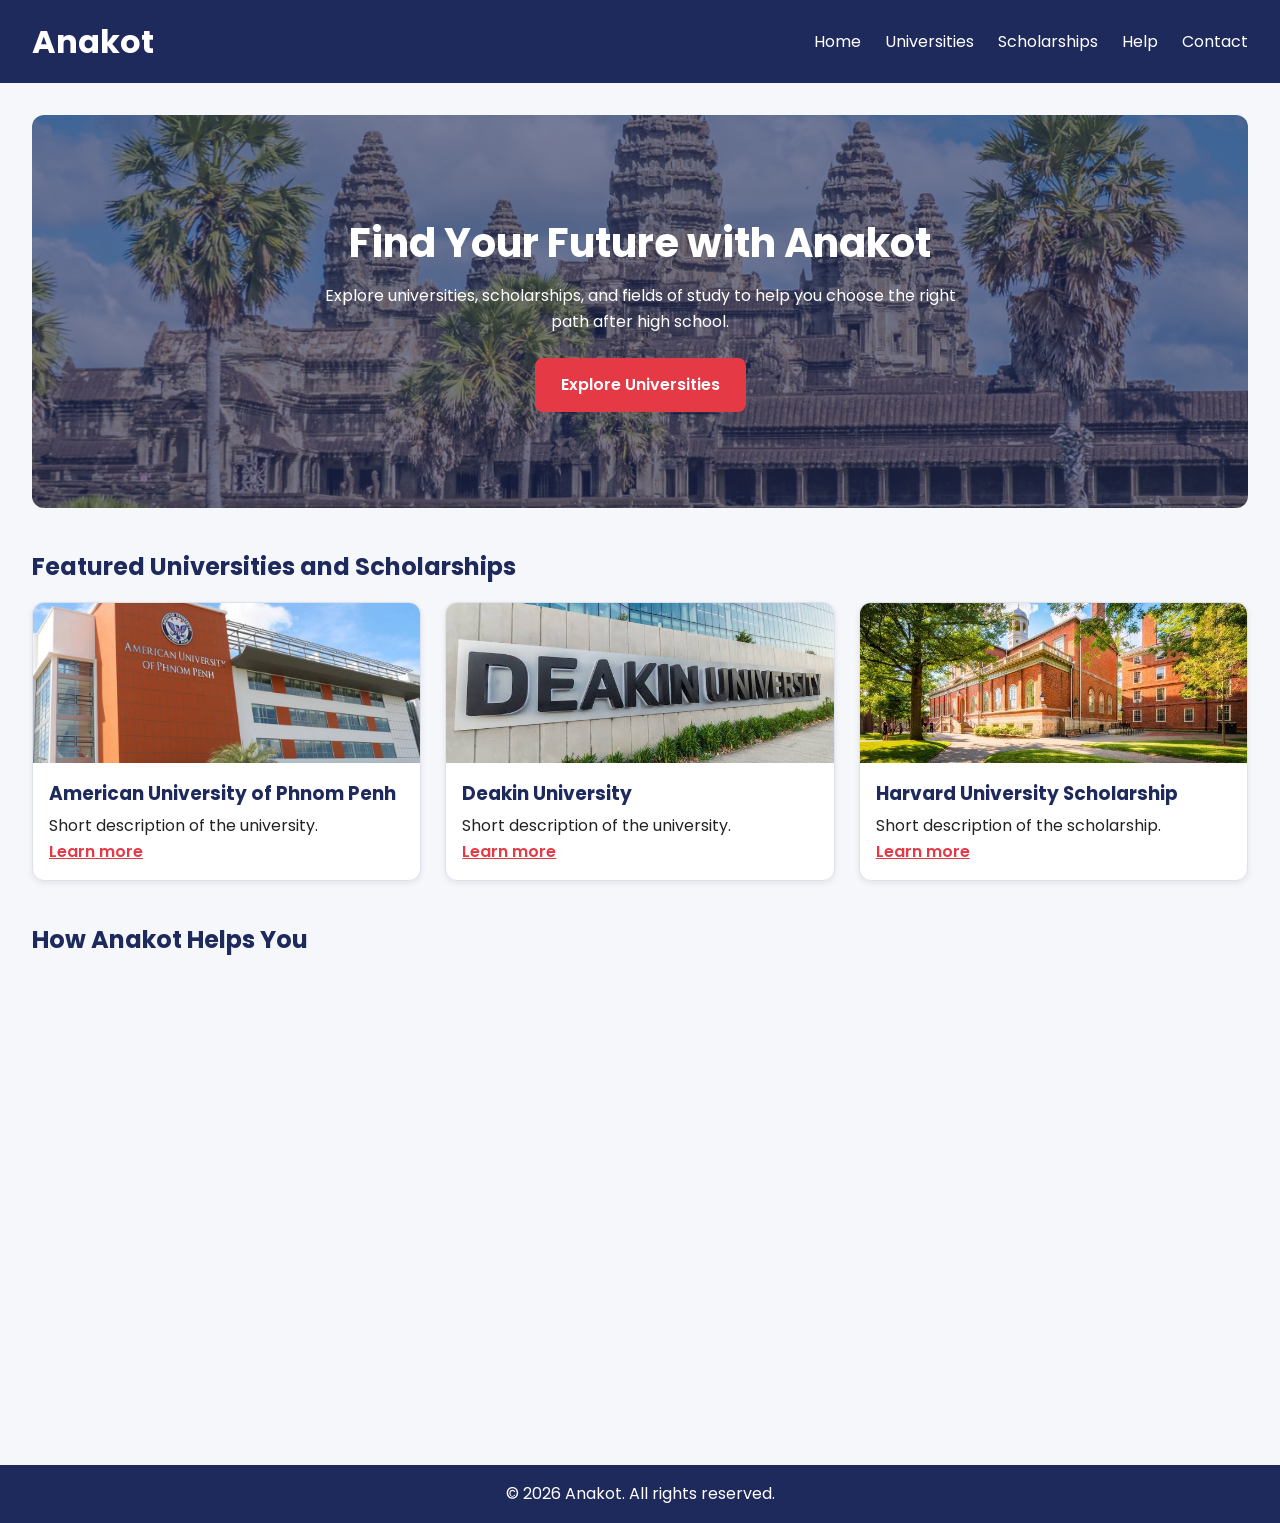
==== index.html @ ce78c789 "Add Home page and page skeletons" ====
<!DOCTYPE html>
<html lang="en">
<head>
  <meta charset="UTF-8">
  <meta name="viewport" content="width=device-width, initial-scale=1.0">
  <title>Anakot - Home</title>
  <link rel="stylesheet" href="style.css">
</head>
<body>
  <header>
    <h1>Anakot</h1>
    <nav>
      <ul>
        <li><a href="index.html">Home</a></li>
        <li><a href="universities.html">Universities</a></li>
        <li><a href="scholarships.html">Scholarships</a></li>
        <li><a href="help.html">Help</a></li>
        <li><a href="contact.html">Contact</a></li>
      </ul>
    </nav>
  </header>

  <main>
    <section class="hero">
      <h2>Find Your Future with Anakot</h2>
      <p>Explore universities, scholarships, and fields of study to help you choose the right path after high school.</p>
      <a class="btn" href="universities.html">Explore Universities</a>
    </section>

    <section>
      <h2 class="section-title">Featured Universities and Scholarships</h2>
      <div class="card-grid">
        <article class="card">
          <img src="images/uni1.jpg" alt="University 1 campus">
          <div class="card-body">
            <h3>American University of Phnom Penh</h3>
            <p>Short description of the university.</p>
            <a href="universities.html">Learn more</a>
          </div>
        </article>

        <article class="card">
          <img src="images/uni2.jpg" alt="University 2 campus">
          <div class="card-body">
            <h3>Deakin University</h3>
            <p>Short description of the university.</p>
            <a href="universities.html">Learn more</a>
          </div>
        </article>

        <article class="card">
          <img src="images/uni3.jpg" alt="Scholarship opportunity">
          <div class="card-body">
            <h3>Harvard University Scholarship</h3>
            <p>Short description of the scholarship.</p>
            <a href="scholarships.html">Learn more</a>
          </div>
        </article>
      </div>
    </section>

    <section>
      <h2 class="section-title">How Anakot Helps You</h2>
      <div class="video-box">
        <iframe src="https://www.youtube.com/embed/DY_PkkCcAfw" title="Anakot introduction video" allowfullscreen></iframe>
      </div>
    </section>
  </main>

  <footer>
    <p>&copy; 2026 Anakot. All rights reserved.</p>
  </footer>
</body>
</html>
---- style.css ----
@import url("https://fonts.googleapis.com/css2?family=Poppins:wght@400;600;700&display=swap");

:root {
  --navy: #1f2a5c;
  --accent: #e63946;
  --bg: #f5f7fb;
  --text: #222222;
}

* {
  box-sizing: border-box;
  margin: 0;
  padding: 0;
}

body {
  font-family: "Poppins", sans-serif;
  color: var(--text);
  background: var(--bg);
  line-height: 1.6;
}

header {
  background: var(--navy);
  color: #ffffff;
  padding: 1rem 2rem;
  display: flex;
  justify-content: space-between;
  align-items: center;
}

nav ul {
  list-style: none;
  display: flex;
  gap: 1.5rem;
}

nav a {
  color: #ffffff;
  text-decoration: none;
}

nav a:visited {
  color: #c9cff0;
}

nav a:hover {
  color: var(--accent);
  text-decoration: underline;
}

nav a:active {
  color: #ffd166;
}

main {
  padding: 2rem;
}

footer {
  background: var(--navy);
  color: #ffffff;
  text-align: center;
  padding: 1rem;
}

/* ---------- Buttons ---------- */
.btn {
  display: inline-block;
  background: var(--accent);
  border: 2px solid var(--accent);
  padding: 0.75rem 1.5rem;
  border-radius: 0.5rem;
  text-decoration: none;
  font-weight: 600;
}

.btn:link,
.btn:visited {
  color: #ffffff;
}

.btn:hover {
  background: #ffffff;
  color: var(--accent);
}

.btn:active {
  transform: scale(0.97);
}

/* ---------- Hero ---------- */
.hero {
  background: linear-gradient(rgba(31, 42, 92, 0.6), rgba(31, 42, 92, 0.6)),
              url("images/hero.jpg") center / cover no-repeat;
  color: #ffffff;
  text-align: center;
  padding: 6rem 2rem;
  border-radius: 0.75rem;
}

.hero h2 {
  font-size: 2.5rem;
  margin-bottom: 0.5rem;
}

.hero p {
  max-width: 40rem;
  margin: 0 auto 1.5rem;
}

/* ---------- Sections and cards ---------- */
.section-title {
  margin: 2.5rem 0 1rem;
  color: var(--navy);
}

.card-grid {
  display: grid;
  grid-template-columns: repeat(auto-fit, minmax(16rem, 1fr));
  gap: 1.5rem;
}

.card {
  background: #ffffff;
  border: 1px solid #dde1ee;
  border-radius: 0.75rem;
  overflow: hidden;
  box-shadow: 0 2px 6px rgba(0, 0, 0, 0.08);
}

.card img {
  display: block;
  width: 100%;
  height: 10rem;
  object-fit: cover;
}

.card-body {
  padding: 1rem;
}

.card-body h3 {
  color: var(--navy);
  margin-bottom: 0.25rem;
}

.card-body a {
  color: var(--accent);
  font-weight: 600;
}

/* ---------- Video ---------- */
.video-box {
  max-width: 50rem;
  margin: 0 auto;
}

.video-box iframe {
  width: 100%;
  aspect-ratio: 16 / 9;
  border: 0;
  border-radius: 0.75rem;
}
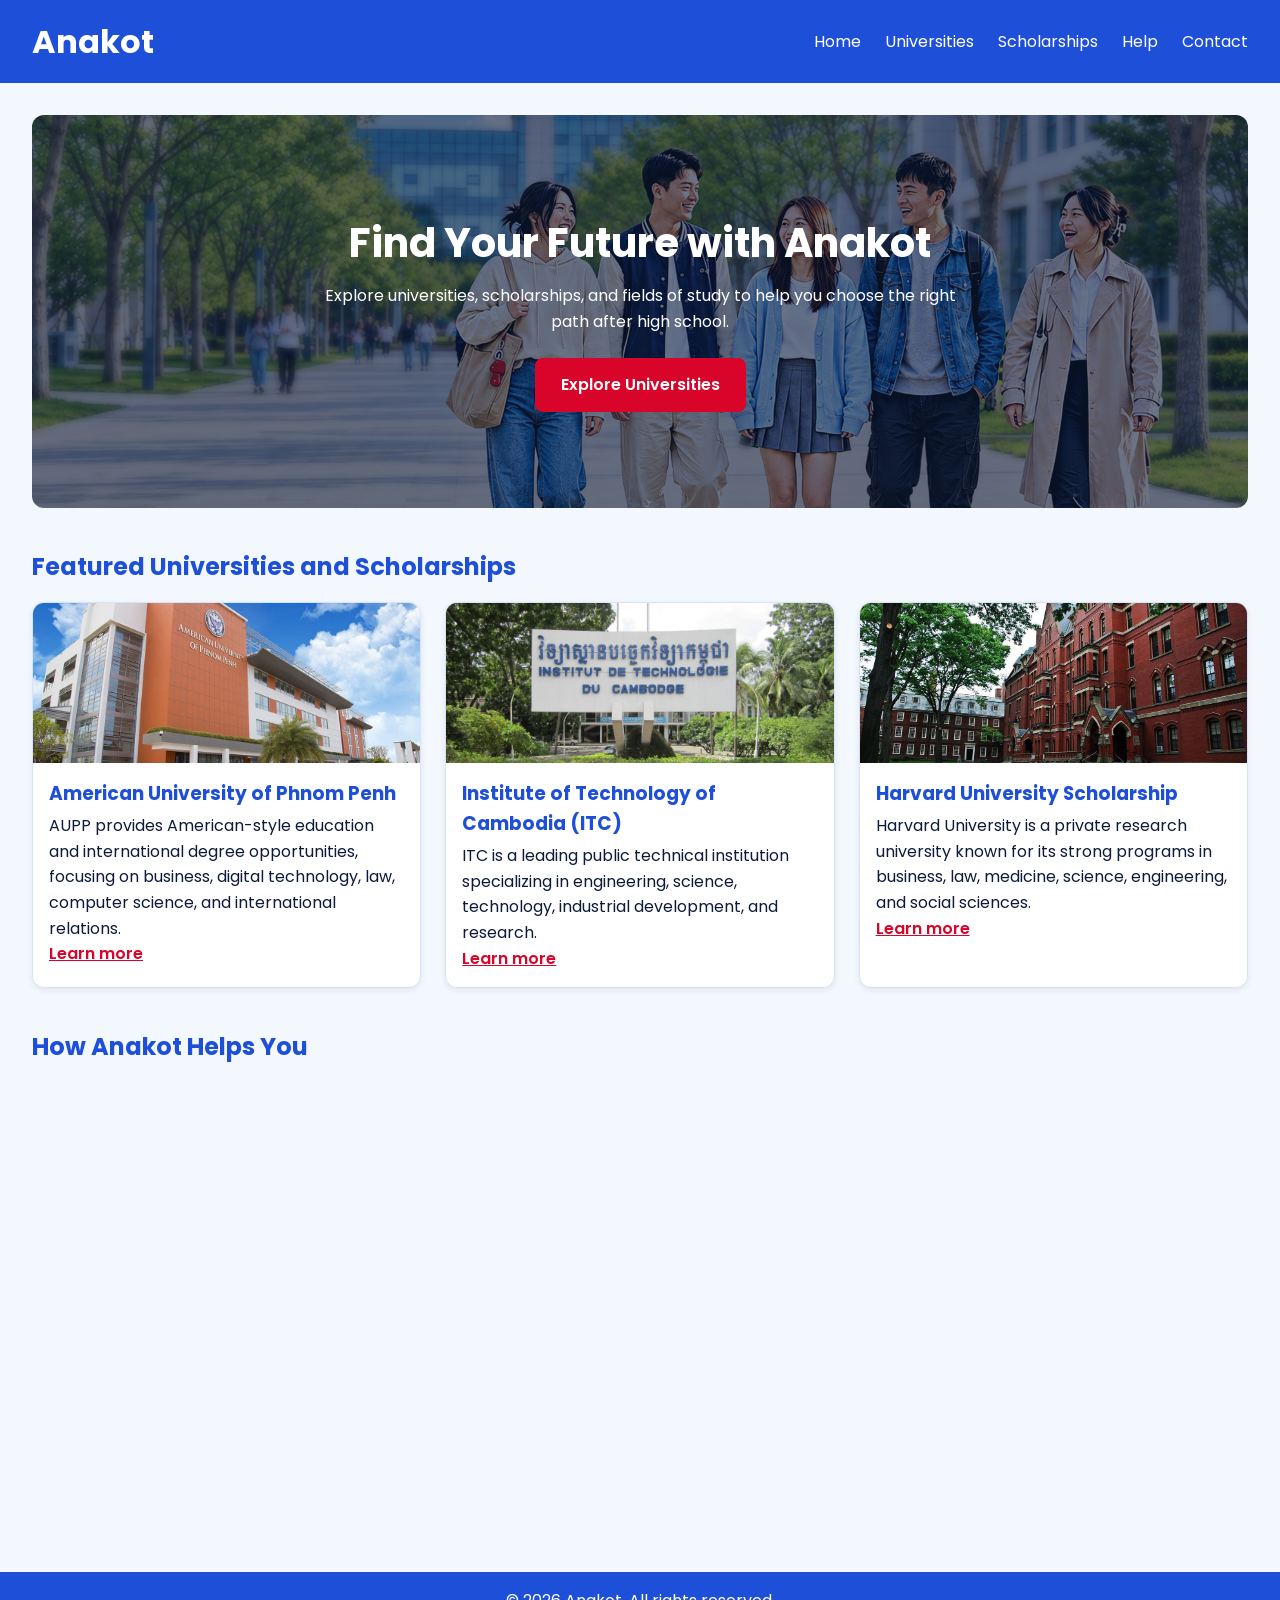
==== commit 0995aed4: "update index and universities" ====
--- a/index.html
+++ b/index.html
@@ -31,28 +31,28 @@
       <h2 class="section-title">Featured Universities and Scholarships</h2>
       <div class="card-grid">
         <article class="card">
-          <img src="images/uni1.jpg" alt="University 1 campus">
+          <img src="images/aupp.jpg" alt="American University of Phnom Penh">
           <div class="card-body">
             <h3>American University of Phnom Penh</h3>
-            <p>Short description of the university.</p>
+            <p>AUPP provides American-style education and international degree opportunities, focusing on business, digital technology, law, computer science, and international relations.</p>
             <a href="universities.html">Learn more</a>
           </div>
         </article>
 
         <article class="card">
-          <img src="images/uni2.jpg" alt="University 2 campus">
+          <img src="images/itc.jpg" alt="Institute of Technology of Cambodia">
           <div class="card-body">
-            <h3>Deakin University</h3>
-            <p>Short description of the university.</p>
+            <h3>Institute of Technology of Cambodia (ITC)</h3>
+            <p>ITC is a leading public technical institution specializing in engineering, science, technology, industrial development, and research.</p>
             <a href="universities.html">Learn more</a>
           </div>
         </article>
 
         <article class="card">
-          <img src="images/uni3.jpg" alt="Scholarship opportunity">
+          <img src="images/hvd.jpg" alt="Scholarship opportunity">
           <div class="card-body">
             <h3>Harvard University Scholarship</h3>
-            <p>Short description of the scholarship.</p>
+            <p>Harvard University is a private research university known for its strong programs in business, law, medicine, science, engineering, and social sciences.</p>
             <a href="scholarships.html">Learn more</a>
           </div>
         </article>
--- a/style.css
+++ b/style.css
@@ -1,10 +1,19 @@
 @import url("https://fonts.googleapis.com/css2?family=Poppins:wght@400;600;700&display=swap");
 
 :root {
-  --navy: #1f2a5c;
-  --accent: #e63946;
-  --bg: #f5f7fb;
-  --text: #222222;
+  --navy: #1e4fd8;
+  --navy-rgb: 13, 27, 58;
+  --blue: #1e4fd8;
+  --aqua: #5eead4;
+  --accent: #d90429;
+  --highlight: #5eead4;
+  --bg: #f3f8fe;
+  --text: #0d1b3a;
+  --line: #d5e4fb;
+  --line-strong: #b5ccf3;
+  --tint: #eaf2fd;
+  --tint-hover: #d5e4fb;
+  --nav-visited: #d5e4fb;
 }
 
 * {
@@ -91,7 +100,7 @@
 
 /* ---------- Hero ---------- */
 .hero {
-  background: linear-gradient(rgba(31, 42, 92, 0.6), rgba(31, 42, 92, 0.6)),
+  background: linear-gradient(rgba(var(--navy-rgb), 0.6), rgba(var(--navy-rgb), 0.6)),
               url("images/hero.jpg") center / cover no-repeat;
   color: #ffffff;
   text-align: center;
@@ -123,7 +132,7 @@
 
 .card {
   background: #ffffff;
-  border: 1px solid #dde1ee;
+  border: 1px solid var(--line);
   border-radius: 0.75rem;
   overflow: hidden;
   box-shadow: 0 2px 6px rgba(0, 0, 0, 0.08);
@@ -161,4 +170,421 @@
   aspect-ratio: 16 / 9;
   border: 0;
   border-radius: 0.75rem;
+}
+
+/* ---------- Page extras ---------- */
+html {
+  scroll-behavior: smooth;
+}
+
+.jump-links {
+  display: flex;
+  flex-wrap: wrap;
+  gap: 1rem;
+  margin-top: 1rem;
+}
+
+/* ---------- Expandable details ---------- */
+details {
+  margin-top: 0.75rem;
+}
+
+summary {
+  cursor: pointer;
+  color: var(--accent);
+  font-weight: 600;
+}
+
+summary:hover {
+  text-decoration: underline;
+}
+
+details[open] summary {
+  margin-bottom: 0.5rem;
+}
+
+/* ---------- Tables ---------- */
+.table-wrap {
+  overflow-x: auto;
+  margin-top: 0.75rem;
+}
+
+table {
+  width: 100%;
+  border-collapse: collapse;
+  font-size: 0.9rem;
+  background: #ffffff;
+}
+
+caption {
+  text-align: left;
+  font-weight: 600;
+  padding-bottom: 0.5rem;
+  color: var(--navy);
+}
+
+th,
+td {
+  border: 1px solid var(--line);
+  padding: 0.5rem 0.75rem;
+  text-align: left;
+}
+
+th {
+  background: var(--navy);
+  color: #ffffff;
+}
+
+tbody tr:nth-child(even) {
+  background: var(--tint);
+}
+
+tbody tr:hover {
+  background: var(--tint-hover);
+}
+
+/* ---------- Transitions and hover effects (extra credit) ---------- */
+.card {
+  transition: transform 0.25s ease, box-shadow 0.25s ease;
+}
+
+.card:hover {
+  transform: translateY(-6px);
+  box-shadow: 0 10px 20px rgba(var(--navy-rgb), 0.18);
+}
+
+.card img {
+  transition: transform 0.4s ease;
+}
+
+.card:hover img {
+  transform: scale(1.01);
+}
+
+.btn {
+  transition: background 0.25s ease, color 0.25s ease, transform 0.15s ease;
+}
+
+nav a {
+  transition: color 0.2s ease;
+}
+
+/* ---------- Scholarships page ---------- */
+.tag {
+  display: inline-block;
+  background: var(--tint-hover);
+  color: var(--navy);
+  font-size: 0.8rem;
+  font-weight: 600;
+  padding: 0.15rem 0.7rem;
+  border-radius: 999px;
+  margin-bottom: 0.5rem;
+}
+
+.card-body h4 {
+  margin-top: 0.75rem;
+  color: var(--navy);
+  font-size: 0.95rem;
+}
+
+.card-body ul {
+  padding-left: 1.25rem;
+  margin-top: 0.25rem;
+}
+
+.card-body .btn {
+  margin-top: 1rem;
+}
+
+td a {
+  color: var(--accent);
+  font-weight: 600;
+}
+
+/* ---------- Help page ---------- */
+.steps-box {
+  background: #ffffff;
+  border: 1px solid var(--line);
+  border-radius: 0.75rem;
+  padding: 1.5rem;
+  box-shadow: 0 2px 6px rgba(0, 0, 0, 0.08);
+}
+
+.steps {
+  padding-left: 1.5rem;
+}
+
+.steps li {
+  margin-bottom: 1rem;
+  padding-left: 0.25rem;
+}
+
+.steps li:last-child {
+  margin-bottom: 0;
+}
+
+.steps li::marker {
+  color: var(--accent);
+  font-weight: 700;
+}
+
+.steps strong {
+  color: var(--navy);
+}
+
+.faq details {
+  background: #ffffff;
+  border: 1px solid var(--line);
+  border-radius: 0.5rem;
+  padding: 0.75rem 1rem;
+}
+
+.help-cta {
+  text-align: center;
+  margin-top: 2.5rem;
+}
+
+.help-cta p {
+  margin-bottom: 1rem;
+}
+
+/* ---------- Contact page ---------- */
+.contact-layout {
+  display: grid;
+  grid-template-columns: repeat(auto-fit, minmax(18rem, 1fr));
+  gap: 2rem;
+  margin-top: 1.5rem;
+}
+
+.contact-card,
+.contact-form {
+  background: #ffffff;
+  border: 1px solid var(--line);
+  border-radius: 0.75rem;
+  padding: 1.5rem;
+  box-shadow: 0 2px 6px rgba(0, 0, 0, 0.08);
+}
+
+.contact-card h3,
+.contact-form h3 {
+  color: var(--navy);
+  margin-bottom: 0.75rem;
+}
+
+.contact-card ul {
+  list-style: none;
+  margin-bottom: 1.5rem;
+}
+
+.contact-card li {
+  margin-bottom: 0.75rem;
+}
+
+.contact-card a {
+  color: var(--accent);
+  font-weight: 600;
+}
+
+/* ---------- Social links ---------- */
+.social-links {
+  display: flex;
+  flex-wrap: wrap;
+  gap: 0.75rem;
+}
+
+.contact-card .social-links a:link,
+.contact-card .social-links a:visited {
+  color: var(--navy);
+  border: 2px solid var(--navy);
+  border-radius: 999px;
+  padding: 0.35rem 1rem;
+  text-decoration: none;
+  transition: background 0.25s ease, color 0.25s ease;
+}
+
+.contact-card .social-links a:hover {
+  background: var(--navy);
+  color: #ffffff;
+}
+
+.contact-card .social-links a:active {
+  background: var(--accent);
+  border-color: var(--accent);
+  color: #ffffff;
+}
+
+/* ---------- Form ---------- */
+fieldset {
+  border: 1px solid var(--line);
+  border-radius: 0.5rem;
+  padding: 1rem 1.25rem;
+  margin-bottom: 1.25rem;
+}
+
+legend {
+  padding: 0 0.5rem;
+  font-weight: 600;
+  color: var(--navy);
+}
+
+.form-group {
+  margin-bottom: 1rem;
+}
+
+label,
+.group-label {
+  display: block;
+  font-weight: 600;
+  margin-bottom: 0.25rem;
+}
+
+input[type="text"],
+input[type="email"],
+input[type="tel"],
+select,
+textarea {
+  width: 100%;
+  padding: 0.6rem 0.75rem;
+  border: 1px solid var(--line-strong);
+  border-radius: 0.5rem;
+  font: inherit;
+  background: #ffffff;
+}
+
+textarea {
+  min-height: 8rem;
+  resize: vertical;
+}
+
+input:focus,
+select:focus,
+textarea:focus {
+  outline: 2px solid var(--accent);
+  border-color: var(--accent);
+}
+
+.radio-row {
+  display: flex;
+  flex-wrap: wrap;
+  gap: 1.25rem;
+}
+
+.radio-row label,
+.checkbox-label {
+  display: flex;
+  align-items: center;
+  gap: 0.4rem;
+  font-weight: 400;
+  margin-bottom: 0;
+}
+
+.form-actions {
+  display: flex;
+  flex-wrap: wrap;
+  gap: 1rem;
+}
+
+button.btn {
+  color: #ffffff;
+  font: inherit;
+  font-weight: 600;
+  cursor: pointer;
+}
+
+.btn.btn-outline {
+  background: transparent;
+  border-color: var(--navy);
+  color: var(--navy);
+}
+
+.btn.btn-outline:hover {
+  background: var(--navy);
+  color: #ffffff;
+}
+
+/* ---------- Sticky footer ---------- */
+body {
+  min-height: 100vh;
+  display: flex;
+  flex-direction: column;
+}
+
+main {
+  flex: 1;
+}
+
+/* ---------- Responsive: tablet ---------- */
+@media (max-width: 768px) {
+  header {
+    flex-direction: column;
+    gap: 0.75rem;
+    text-align: center;
+  }
+
+  nav ul {
+    flex-wrap: wrap;
+    justify-content: center;
+    gap: 0.5rem 1.25rem;
+  }
+
+  main {
+    padding: 1.5rem 1rem;
+  }
+
+  .hero {
+    padding: 4rem 1.5rem;
+  }
+
+  .hero h2 {
+    font-size: 2rem;
+  }
+}
+
+/* ---------- Responsive: mobile ---------- */
+@media (max-width: 480px) {
+  html {
+    font-size: 90%;
+  }
+
+  .hero {
+    padding: 3rem 1rem;
+  }
+
+  .hero h2 {
+    font-size: 1.6rem;
+  }
+
+  .card-grid,
+  .contact-layout {
+    grid-template-columns: 1fr;
+  }
+
+  .jump-links .btn,
+  .form-actions .btn {
+    flex: 1 1 100%;
+    text-align: center;
+  }
+
+  th,
+  td {
+    padding: 0.4rem 0.5rem;
+  }
+
+  .contact-card,
+  .contact-form,
+  .steps-box {
+    padding: 1rem;
+  }
+
+  fieldset {
+    padding: 0.75rem;
+  }
+
+    nav ul {
+    gap: 0.5rem 0.9rem;
+  }
+
+  nav a {
+    font-size: 0.9rem;
+  }
 }
